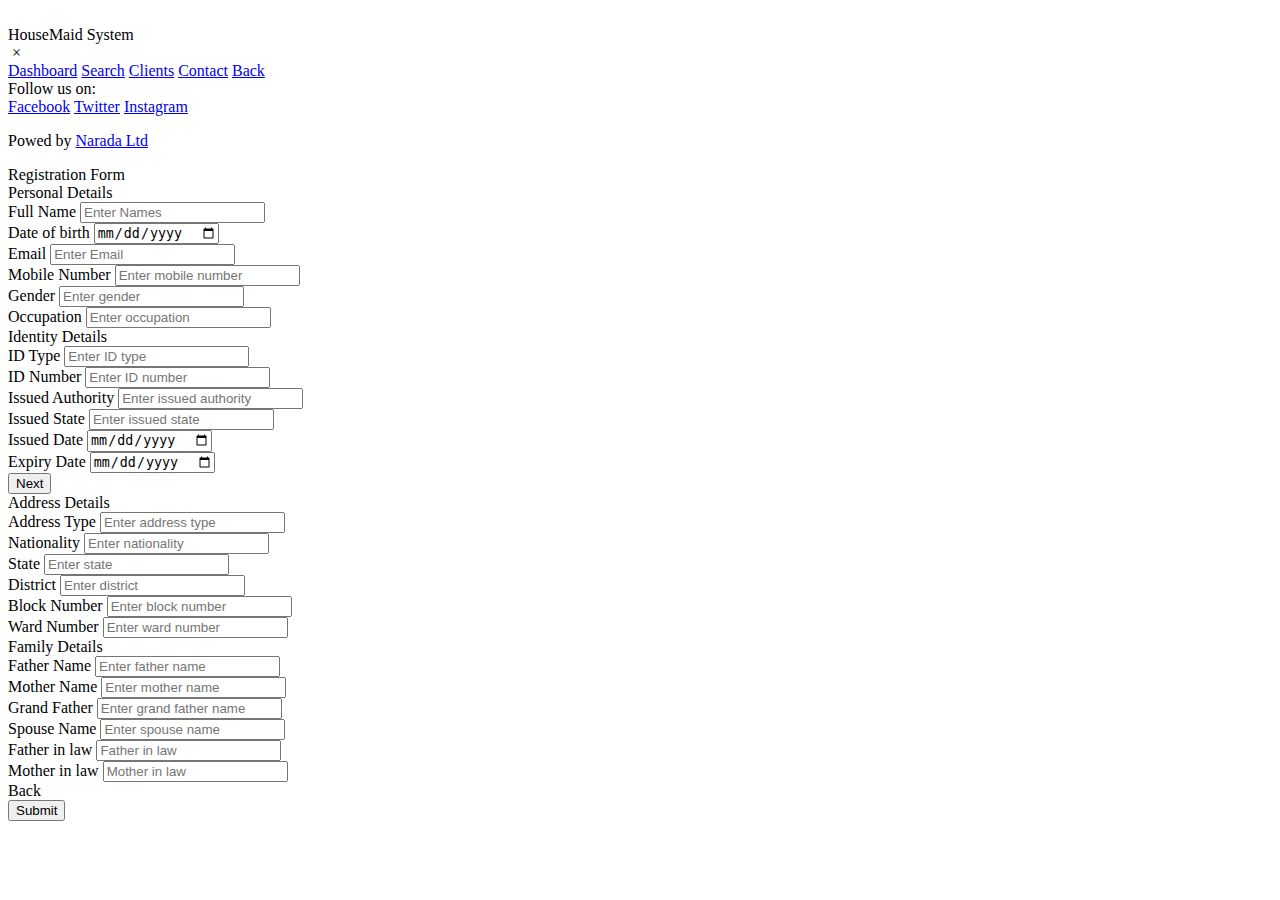
==== register.html @ eb78f795 "house maid regostration page" ====
<!DOCTYPE html>
<html lang="en">

<head>
    <meta charset="UTF-8">
    <meta http-equiv="X-UA-Compatible" content="IE=edge">
    <meta name="viewport" content="width=device-width, initial-scale=1.0">
    <link rel="icon" href="images/chart.jpg">
    <link rel="stylesheet" href="extensions/fontawesome/css/all.css">
    <link rel="stylesheet" href="css/register.css">
    <link rel="stylesheet" href="css/scrollbar.css">
    <link rel="stylesheet" href="css/newstyle.css">
    <title>HouseMaid | System</title>
</head>

<body>

    <div class="wholepage">
        <div class="header-info">
            <div>
                <a href="index.html">
                    <img src="images/logo.png" alt="">
                </a>
            </div>
            <header>HouseMaid System</header>

            <div class="leftside">
                <a href="#">
                    <i class="fa-solid fa-bars" title="Back" onclick="openNav()"></i>
                </a>
            </div>
        </div>

        <div id="mySidenav" class="sidenav">
            <div class="sidenavheader">
                <img src="images/logo.png" class="logo-sidenav" alt="">
                <span href="javascript:void(0)" class="closebtn" onclick="closeNav()">&times;</span>
            </div>
            <a class="sidenavlink" href="#"><i class="fa-solid fa-tv"></i> Dashboard</a>
            <a class="sidenavlink" href="searchmaid.html"><i class="fa-solid fa-search"></i> Search</a>
            <a class="sidenavlink" href="#"><i class="fa-solid fa-house"></i> Clients</a>
            <a class="sidenavlink" href="#"><i class="fa-solid fa-house"></i> Contact</a>
            <a class="sidenavlink" href="searchmaid.html"><i class="fa-solid fa-arrow-right"></i> Back</a>

            <div class="sidenav-bottom">
                <div class="details">
                    <header>Follow us on:</header>
                    <a class="sidenavlink" href="https://www.facebook.com/" target="_blank"><i
                            class="fa-brands fa-facebook"></i> <span>Facebook</span></a>
                    <a class="sidenavlink" href="https://www.twitter.com/" target="_blank"><i
                            class="fa-brands fa-twitter"></i> <span>Twitter</span></a>
                    <a class="sidenavlink" href="https://www.instagram.com/" target="_blank"><i
                            class="fa-brands fa-instagram"></i> <span>Instagram</span></a>
    
                    <div class="about-details">
                        <p>Powed by <a href="https://naradaelectronics.rw/"
                                target="_blank">Narada Ltd</a></p>
                        <!-- <p>+250 792 054 846</p> -->
                    </div>
                </div>
            </div>
        </div>

        <div class="form-contents">
            <div class="container">
                <header>Registration Form</header>

                <form action="#">
                    <div class="form first">
                        <div class="details personal">
                            <span class="title">Personal Details</span>

                            <div class="fields">
                                <div class="input-field">
                                    <label for="">Full Name </label>
                                    <input type="text" name="" placeholder="Enter Names" required>
                                </div>

                                <div class="input-field">
                                    <label for="">Date of birth </label>
                                    <input type="date" name="" placeholder="Enter Date of birth" required>
                                </div>

                                <div class="input-field">
                                    <label for="">Email </label>
                                    <input type="email" name="" placeholder="Enter Email" required>
                                </div>

                                <div class="input-field">
                                    <label for="">Mobile Number </label>
                                    <input type="number" name="" placeholder="Enter mobile number" required>
                                </div>

                                <div class="input-field">
                                    <label for="">Gender </label>
                                    <input type="text" name="" placeholder="Enter gender" required>
                                </div>

                                <div class="input-field">
                                    <label for="">Occupation </label>
                                    <input type="text" name="" placeholder="Enter occupation" required>
                                </div>
                            </div>
                        </div>

                        <div class="details ID">
                            <span class="title">Identity Details</span>

                            <div class="fields">
                                <div class="input-field">
                                    <label for="">ID Type </label>
                                    <input type="text" name="" placeholder="Enter ID type" required>
                                </div>

                                <div class="input-field">
                                    <label for="">ID Number </label>
                                    <input type="number" name="" placeholder="Enter ID number" required>
                                </div>

                                <div class="input-field">
                                    <label for="">Issued Authority </label>
                                    <input type="text" name="" placeholder="Enter issued authority" required>
                                </div>

                                <div class="input-field">
                                    <label for="">Issued State </label>
                                    <input type="text" name="" placeholder="Enter issued state" required>
                                </div>

                                <div class="input-field">
                                    <label for="">Issued Date </label>
                                    <input type="date" name="" placeholder="Enter issued date" required>
                                </div>

                                <div class="input-field">
                                    <label for="">Expiry Date </label>
                                    <input type="date" name="" placeholder="Enter expiry date" required>
                                </div>
                            </div>

                            <button class="nextBtn">
                                <span class="btnText">Next</span>
                                <i class="fa-solid fa-arrow-right"></i>
                            </button>

                        </div>
                    </div>

                    <div class="form second">
                        <div class="details address">
                            <span class="title">Address Details</span>

                            <div class="fields">
                                <div class="input-field">
                                    <label for="">Address Type </label>
                                    <input type="text" name="" placeholder="Enter address type" required>
                                </div>

                                <div class="input-field">
                                    <label for="">Nationality </label>
                                    <input type="text" name="" placeholder="Enter nationality" required>
                                </div>

                                <div class="input-field">
                                    <label for="">State </label>
                                    <input type="text" name="" placeholder="Enter state" required>
                                </div>

                                <div class="input-field">
                                    <label for="">District </label>
                                    <input type="text" name="" placeholder="Enter district" required>
                                </div>

                                <div class="input-field">
                                    <label for="">Block Number </label>
                                    <input type="number" name="" placeholder="Enter block number" required>
                                </div>

                                <div class="input-field">
                                    <label for="">Ward Number </label>
                                    <input type="number" name="" placeholder="Enter ward number" required>
                                </div>
                            </div>
                        </div>

                        <div class="details family">
                            <span class="title">Family Details</span>

                            <div class="fields">
                                <div class="input-field">
                                    <label for="">Father Name </label>
                                    <input type="text" name="" placeholder="Enter father name" required>
                                </div>

                                <div class="input-field">
                                    <label for="">Mother Name </label>
                                    <input type="text" name="" placeholder="Enter mother name" required>
                                </div>

                                <div class="input-field">
                                    <label for="">Grand Father </label>
                                    <input type="text" name="" placeholder="Enter grand father name" required>
                                </div>

                                <div class="input-field">
                                    <label for="">Spouse Name </label>
                                    <input type="text" name="" placeholder="Enter spouse name" required>
                                </div>

                                <div class="input-field">
                                    <label for="">Father in law </label>
                                    <input type="text" name="" placeholder="Father in law" required>
                                </div>

                                <div class="input-field">
                                    <label for="">Mother in law </label>
                                    <input type="text" name="" placeholder="Mother in law" required>
                                </div>
                            </div>

                            <div class="buttons">
                                <div class="backBtn">
                                    <i class="fa-solid fa-arrow-right"></i>
                                    <span class="btnText">Back </span>
                                </div>

                                <button class="nextBtn submitbtn">
                                    <span class="btnText">Submit </span>
                                    <i class="fa-solid fa-arrow-right"></i>
                                </button>
                            </div>

                        </div>
                    </div>
                </form>
            </div>
        </div>
    </div>

    <script src="javascript/script.js"></script>
    <script src="javascript/sidebar.js"></script>
</body>

</html>
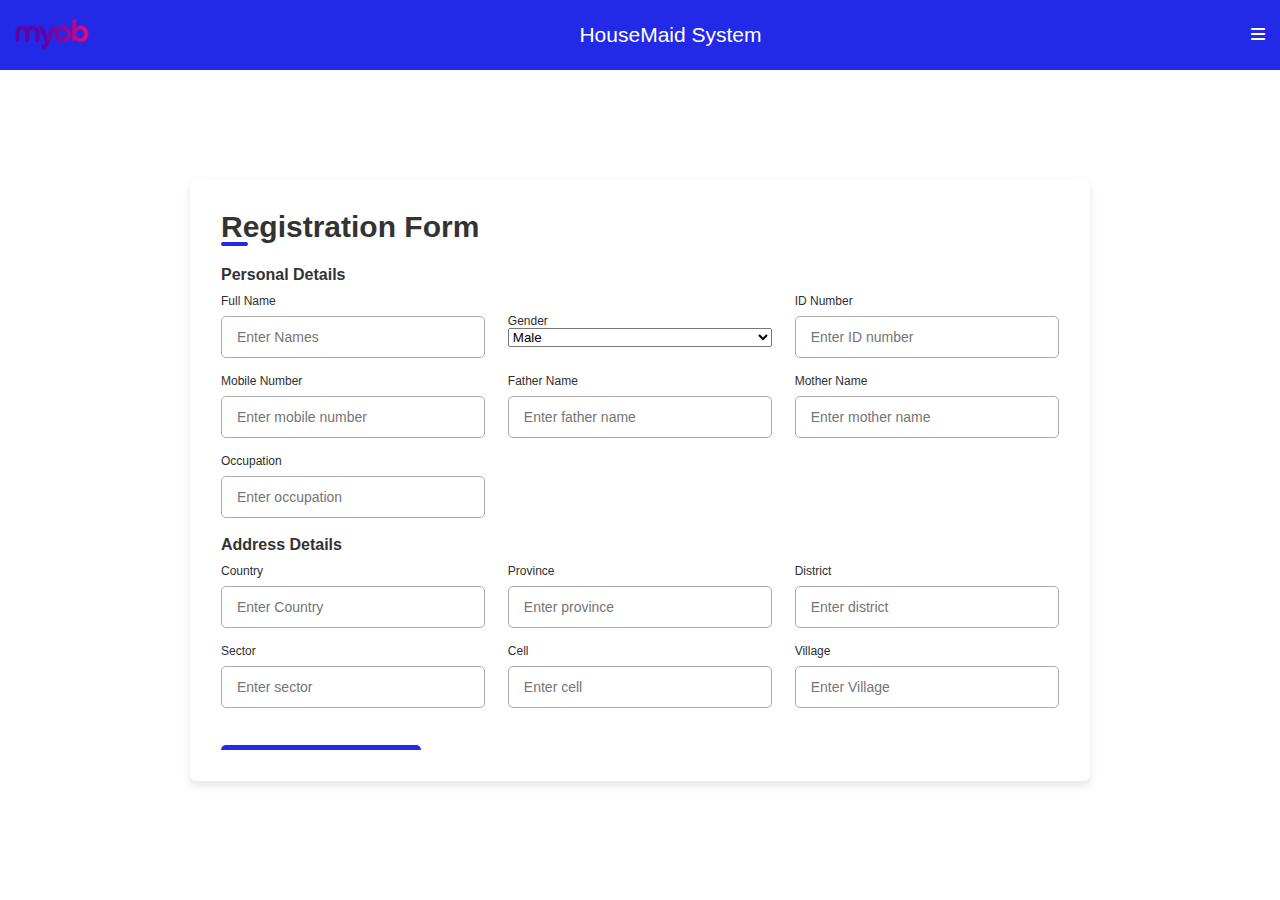
==== commit fc64f230: "register file" ====
--- a/register.html
+++ b/register.html
@@ -1,244 +1,296 @@
 <!DOCTYPE html>
 <html lang="en">
-
-<head>
-    <meta charset="UTF-8">
-    <meta http-equiv="X-UA-Compatible" content="IE=edge">
-    <meta name="viewport" content="width=device-width, initial-scale=1.0">
-    <link rel="icon" href="images/chart.jpg">
-    <link rel="stylesheet" href="extensions/fontawesome/css/all.css">
-    <link rel="stylesheet" href="css/register.css">
-    <link rel="stylesheet" href="css/scrollbar.css">
-    <link rel="stylesheet" href="css/newstyle.css">
-    <title>HouseMaid | System</title>
-</head>
-
-<body>
-
+  <head>
+    <meta charset="UTF-8" />
+    <meta http-equiv="X-UA-Compatible" content="IE=edge" />
+    <meta name="viewport" content="width=device-width, initial-scale=1.0" />
+    <link rel="icon" href="images/chart.jpg" />
+    <link rel="stylesheet" href="extensions/fontawesome/css/all.css" />
+    <link rel="stylesheet" href="css/register.css" />
+    <link rel="stylesheet" href="css/scrollbar.css" />
+    <link rel="stylesheet" href="css/newstyle.css" />
+    <title>HouseMaid || System</title>
+  </head>
+
+  <body>
     <div class="wholepage">
-        <div class="header-info">
-            <div>
-                <a href="index.html">
-                    <img src="images/logo.png" alt="">
-                </a>
+      <div class="header-info">
+        <div>
+          <a href="index.html">
+            <img src="images/logo.png" alt="" />
+          </a>
+        </div>
+        <header>HouseMaid System</header>
+
+        <div class="leftside">
+          <a href="#">
+            <i class="fa-solid fa-bars" title="Back" onclick="openNav()"></i>
+          </a>
+        </div>
+      </div>
+
+      <div id="mySidenav" class="sidenav">
+        <div class="sidenavheader">
+          <img src="images/logo.png" class="logo-sidenav" alt="" />
+          <span href="javascript:void(0)" class="closebtn" onclick="closeNav()"
+            >&times;</span
+          >
+        </div>
+        <a class="sidenavlink" href="#"
+          ><i class="fa-solid fa-tv"></i> Dashboard</a
+        >
+        <a class="sidenavlink" href="searchmaid.html"
+          ><i class="fa-solid fa-search"></i> Search</a
+        >
+        <a class="sidenavlink" href="#"
+          ><i class="fa-solid fa-house"></i> Clients</a
+        >
+        <a class="sidenavlink" href="#"
+          ><i class="fa-solid fa-house"></i> Contact</a
+        >
+        <a class="sidenavlink" href="searchmaid.html"
+          ><i class="fa-solid fa-arrow-right"></i> Back</a
+        >
+
+        <div class="sidenav-bottom">
+          <div class="details">
+            <header>Follow us on:</header>
+            <a
+              class="sidenavlink"
+              href="https://www.facebook.com/"
+              target="_blank"
+              ><i class="fa-brands fa-facebook"></i> <span>Facebook</span></a
+            >
+            <a
+              class="sidenavlink"
+              href="https://www.twitter.com/"
+              target="_blank"
+              ><i class="fa-brands fa-twitter"></i> <span>Twitter</span></a
+            >
+            <a
+              class="sidenavlink"
+              href="https://www.instagram.com/"
+              target="_blank"
+              ><i class="fa-brands fa-instagram"></i> <span>Instagram</span></a
+            >
+
+            <div class="about-details">
+              <p>
+                Powed by
+                <a href="https://naradaelectronics.rw/" target="_blank"
+                  >Narada Ltd</a
+                >
+              </p>
             </div>
-            <header>HouseMaid System</header>
-
-            <div class="leftside">
-                <a href="#">
-                    <i class="fa-solid fa-bars" title="Back" onclick="openNav()"></i>
-                </a>
+          </div>
+        </div>
+      </div>
+
+      <div class="form-contents">
+        <div class="container">
+          <header>Registration Form</header>
+
+          <form action="#">
+            <div class="form first">
+              <div class="details personal">
+                <span class="title">Personal Details</span>
+
+                <div class="fields">
+                  <div class="input-field">
+                    <label for="">Full Name </label>
+                    <input
+                      type="text"
+                      name=""
+                      placeholder="Enter Names"
+                      required
+                    />
+                  </div>
+                  <div class="input-field">
+                    <label for="">Gender </label>
+                    <select name="gender">
+                      <option value="Male">Male</option>
+                      <option value="Female">Female</option>
+                    </select>
+                  </div>
+                  <div class="input-field">
+                    <label for="">ID Number </label>
+                    <input
+                      type="number"
+                      name=""
+                      placeholder="Enter ID number"
+                      required
+                    />
+                  </div>
+                  <div class="input-field">
+                    <label for="">Mobile Number </label>
+                    <input
+                      type="number"
+                      name=""
+                      placeholder="Enter mobile number"
+                      required
+                    />
+                  </div>
+                  <div class="input-field">
+                    <label for="">Father Name </label>
+                    <input
+                      type="text"
+                      name=""
+                      placeholder="Enter father name"
+                      required
+                    />
+                  </div>
+                  <div class="input-field">
+                    <label for="">Mother Name </label>
+                    <input
+                      type="text"
+                      name=""
+                      placeholder="Enter mother name"
+                      required
+                    />
+                  </div>
+                  <div class="input-field">
+                    <label for="">Occupation </label>
+                    <input
+                      type="text"
+                      name=""
+                      placeholder="Enter occupation"
+                      required
+                    />
+                  </div>
+                </div>
+              </div>
+
+              <div class="details ID">
+                <span class="title">Address Details</span>
+
+                <div class="fields">
+                  <div class="input-field">
+                    <label for="">Country </label>
+                    <input
+                      type="text"
+                      name=""
+                      placeholder="Enter Country"
+                      required
+                    />
+                  </div>
+                  <div class="input-field">
+                    <label for="">Province </label>
+                    <input
+                      type="text"
+                      name=""
+                      placeholder="Enter province"
+                      required
+                    />
+                  </div>
+
+                  <div class="input-field">
+                    <label for="">District </label>
+                    <input
+                      type="text"
+                      name=""
+                      placeholder="Enter district"
+                      required
+                    />
+                  </div>
+
+                  <div class="input-field">
+                    <label for="">Sector</label>
+                    <input
+                      type="text"
+                      name=""
+                      placeholder="Enter sector"
+                      required
+                    />
+                  </div>
+
+                  <div class="input-field">
+                    <label for="">Cell</label>
+                    <input
+                      type="text"
+                      name=""
+                      placeholder="Enter cell"
+                      required
+                    />
+                  </div>
+                  <div class="input-field">
+                    <label for="">Village</label>
+                    <input
+                      type="text"
+                      name=""
+                      placeholder="Enter Village"
+                      required
+                    />
+                  </div>
+                </div>
+              </div>
+              <button class="nextBtn">
+                <span class="btnText">Next</span>
+                <i class="fa-solid fa-arrow-right"></i>
+              </button>
             </div>
-        </div>
-
-        <div id="mySidenav" class="sidenav">
-            <div class="sidenavheader">
-                <img src="images/logo.png" class="logo-sidenav" alt="">
-                <span href="javascript:void(0)" class="closebtn" onclick="closeNav()">&times;</span>
+
+            <div class="form second">
+              <div class="details family">
+                <span class="title">Employer Details</span>
+                <div class="fields">
+                  <div class="input-field">
+                    <label for="">Full Name</label>
+                    <input
+                      type="text"
+                      name=""
+                      placeholder="Enter your full name"
+                      required
+                    />
+                  </div>
+                  <div class="input-field">
+                    <label for="">Phone number</label>
+                    <input
+                      type="number"
+                      name=""
+                      placeholder="Enter your phone number"
+                      required
+                    />
+                  </div>
+
+                  <div class="input-field">
+                    <label for="">Mother Name </label>
+                    <input
+                      type="text"
+                      name=""
+                      placeholder="Enter mother name"
+                      required
+                    />
+                  </div>
+                  <div class="input-field">
+                    <label for="">Mother Alive </label>
+                    <input
+                      type="text"
+                      name=""
+                      placeholder="Enter father name"
+                      required
+                    />
+                  </div>
+                </div>
+
+                <div class="buttons">
+                  <div class="backBtn">
+                    <i class="fa-solid fa-arrow-right"></i>
+                    <span class="btnText">Back </span>
+                  </div>
+
+                  <button class="nextBtn submitbtn">
+                    <span class="btnText">Submit </span>
+                    <i class="fa-solid fa-arrow-right"></i>
+                  </button>
+                </div>
+              </div>
             </div>
-            <a class="sidenavlink" href="#"><i class="fa-solid fa-tv"></i> Dashboard</a>
-            <a class="sidenavlink" href="searchmaid.html"><i class="fa-solid fa-search"></i> Search</a>
-            <a class="sidenavlink" href="#"><i class="fa-solid fa-house"></i> Clients</a>
-            <a class="sidenavlink" href="#"><i class="fa-solid fa-house"></i> Contact</a>
-            <a class="sidenavlink" href="searchmaid.html"><i class="fa-solid fa-arrow-right"></i> Back</a>
-
-            <div class="sidenav-bottom">
-                <div class="details">
-                    <header>Follow us on:</header>
-                    <a class="sidenavlink" href="https://www.facebook.com/" target="_blank"><i
-                            class="fa-brands fa-facebook"></i> <span>Facebook</span></a>
-                    <a class="sidenavlink" href="https://www.twitter.com/" target="_blank"><i
-                            class="fa-brands fa-twitter"></i> <span>Twitter</span></a>
-                    <a class="sidenavlink" href="https://www.instagram.com/" target="_blank"><i
-                            class="fa-brands fa-instagram"></i> <span>Instagram</span></a>
-    
-                    <div class="about-details">
-                        <p>Powed by <a href="https://naradaelectronics.rw/"
-                                target="_blank">Narada Ltd</a></p>
-                        <!-- <p>+250 792 054 846</p> -->
-                    </div>
-                </div>
-            </div>
-        </div>
-
-        <div class="form-contents">
-            <div class="container">
-                <header>Registration Form</header>
-
-                <form action="#">
-                    <div class="form first">
-                        <div class="details personal">
-                            <span class="title">Personal Details</span>
-
-                            <div class="fields">
-                                <div class="input-field">
-                                    <label for="">Full Name </label>
-                                    <input type="text" name="" placeholder="Enter Names" required>
-                                </div>
-
-                                <div class="input-field">
-                                    <label for="">Date of birth </label>
-                                    <input type="date" name="" placeholder="Enter Date of birth" required>
-                                </div>
-
-                                <div class="input-field">
-                                    <label for="">Email </label>
-                                    <input type="email" name="" placeholder="Enter Email" required>
-                                </div>
-
-                                <div class="input-field">
-                                    <label for="">Mobile Number </label>
-                                    <input type="number" name="" placeholder="Enter mobile number" required>
-                                </div>
-
-                                <div class="input-field">
-                                    <label for="">Gender </label>
-                                    <input type="text" name="" placeholder="Enter gender" required>
-                                </div>
-
-                                <div class="input-field">
-                                    <label for="">Occupation </label>
-                                    <input type="text" name="" placeholder="Enter occupation" required>
-                                </div>
-                            </div>
-                        </div>
-
-                        <div class="details ID">
-                            <span class="title">Identity Details</span>
-
-                            <div class="fields">
-                                <div class="input-field">
-                                    <label for="">ID Type </label>
-                                    <input type="text" name="" placeholder="Enter ID type" required>
-                                </div>
-
-                                <div class="input-field">
-                                    <label for="">ID Number </label>
-                                    <input type="number" name="" placeholder="Enter ID number" required>
-                                </div>
-
-                                <div class="input-field">
-                                    <label for="">Issued Authority </label>
-                                    <input type="text" name="" placeholder="Enter issued authority" required>
-                                </div>
-
-                                <div class="input-field">
-                                    <label for="">Issued State </label>
-                                    <input type="text" name="" placeholder="Enter issued state" required>
-                                </div>
-
-                                <div class="input-field">
-                                    <label for="">Issued Date </label>
-                                    <input type="date" name="" placeholder="Enter issued date" required>
-                                </div>
-
-                                <div class="input-field">
-                                    <label for="">Expiry Date </label>
-                                    <input type="date" name="" placeholder="Enter expiry date" required>
-                                </div>
-                            </div>
-
-                            <button class="nextBtn">
-                                <span class="btnText">Next</span>
-                                <i class="fa-solid fa-arrow-right"></i>
-                            </button>
-
-                        </div>
-                    </div>
-
-                    <div class="form second">
-                        <div class="details address">
-                            <span class="title">Address Details</span>
-
-                            <div class="fields">
-                                <div class="input-field">
-                                    <label for="">Address Type </label>
-                                    <input type="text" name="" placeholder="Enter address type" required>
-                                </div>
-
-                                <div class="input-field">
-                                    <label for="">Nationality </label>
-                                    <input type="text" name="" placeholder="Enter nationality" required>
-                                </div>
-
-                                <div class="input-field">
-                                    <label for="">State </label>
-                                    <input type="text" name="" placeholder="Enter state" required>
-                                </div>
-
-                                <div class="input-field">
-                                    <label for="">District </label>
-                                    <input type="text" name="" placeholder="Enter district" required>
-                                </div>
-
-                                <div class="input-field">
-                                    <label for="">Block Number </label>
-                                    <input type="number" name="" placeholder="Enter block number" required>
-                                </div>
-
-                                <div class="input-field">
-                                    <label for="">Ward Number </label>
-                                    <input type="number" name="" placeholder="Enter ward number" required>
-                                </div>
-                            </div>
-                        </div>
-
-                        <div class="details family">
-                            <span class="title">Family Details</span>
-
-                            <div class="fields">
-                                <div class="input-field">
-                                    <label for="">Father Name </label>
-                                    <input type="text" name="" placeholder="Enter father name" required>
-                                </div>
-
-                                <div class="input-field">
-                                    <label for="">Mother Name </label>
-                                    <input type="text" name="" placeholder="Enter mother name" required>
-                                </div>
-
-                                <div class="input-field">
-                                    <label for="">Grand Father </label>
-                                    <input type="text" name="" placeholder="Enter grand father name" required>
-                                </div>
-
-                                <div class="input-field">
-                                    <label for="">Spouse Name </label>
-                                    <input type="text" name="" placeholder="Enter spouse name" required>
-                                </div>
-
-                                <div class="input-field">
-                                    <label for="">Father in law </label>
-                                    <input type="text" name="" placeholder="Father in law" required>
-                                </div>
-
-                                <div class="input-field">
-                                    <label for="">Mother in law </label>
-                                    <input type="text" name="" placeholder="Mother in law" required>
-                                </div>
-                            </div>
-
-                            <div class="buttons">
-                                <div class="backBtn">
-                                    <i class="fa-solid fa-arrow-right"></i>
-                                    <span class="btnText">Back </span>
-                                </div>
-
-                                <button class="nextBtn submitbtn">
-                                    <span class="btnText">Submit </span>
-                                    <i class="fa-solid fa-arrow-right"></i>
-                                </button>
-                            </div>
-
-                        </div>
-                    </div>
-                </form>
-            </div>
-        </div>
+          </form>
+        </div>
+      </div>
     </div>
 
     <script src="javascript/script.js"></script>
     <script src="javascript/sidebar.js"></script>
-</body>
-
-</html>+  </body>
+</html>
--- a/css/register.css
+++ b/css/register.css
@@ -0,0 +1,543 @@
+* {
+    margin: 0;
+    padding: 0;
+    box-sizing: border-box;
+    font-family: 'Segoe UI', Tahoma, Geneva, Verdana, sans-serif;
+}
+
+:root {
+    --whole-color: #ff7f50;
+    --main-color: #232ae7;
+    --gray-color: #808080;
+    --border-color: #dad7d7;
+    --black-color: #000000;
+    --white-color: #fff;
+}
+
+.sidenav {
+    height: 100%;
+    width: 0;
+    position: fixed;
+    z-index: 1;
+    top: 0;
+    right: 0;
+    background-color: #fff;
+    overflow-x: hidden;
+    transition: 0.5s;
+    padding-top: 60px;
+}
+
+.sidenav .sidenavlink {
+    display: block;
+    padding: 20px 30px;
+    background-color: #f7f6f6c0;
+    text-decoration: none;
+    color: var(--black-color);
+    border-bottom-right-radius: 10px;
+    border-top-left-radius: 10px;
+    margin-bottom: 10px;
+    transition: all 0.4s ease-in-out;
+}
+
+.sidenav .sidenavheader {
+    border-bottom: 1px solid var(--border-color);
+    margin-bottom: 5px;
+}
+
+.sidenav .sidenav-bottom {
+    position: relative;
+    margin-top: 200px;
+    padding-top: 10px;
+    border-top: 1px solid var(--border-color);
+}
+
+.sidenav-bottom header {
+    padding: 0 5px;
+    padding-bottom: 20px;
+    font-weight: 500;
+    font-size: 18px;
+}
+
+.sidenav .about-details {
+    padding: 20px 10px;
+    color: var(--gray-color);
+    user-select: none;
+    border-top: 1px solid var(--border-color);
+
+}
+
+.sidenav .logo-sidenav {
+    position: absolute;
+    top: 15px;
+    left: 10px;
+    width: 55px;
+}
+
+.sidenav .sidenavlink:hover {
+    background-color: var(--main-color);
+    color: #fff;
+}
+
+.sidenav .closebtn {
+    position: absolute;
+    top: 0;
+    right: 5px;
+    color: var(--black-color);
+    font-size: 30px;
+    margin-left: 50px;
+    text-decoration: none;
+    cursor: pointer;
+    transition: all 0.4s;
+}
+
+.sidenav .closebtn:hover {
+    color: var(--main-color);
+}
+
+
+.form-contents {
+    align-items: center;
+    justify-content: center;
+    display: flex;
+    min-height: 90vh;
+}
+
+.header-info {
+    position: fixed;
+    top: 0;
+    width: 100%;
+    background-color: #232ae7;
+    display: flex;
+    min-height: 70px;
+    align-items: center;
+    justify-content: space-between;
+    text-align: center;
+    margin-bottom: 5px;
+}
+
+.header-info header {
+    font-weight: 400;
+    margin-left: -10px;
+    font-size: 21px;
+    color: #fff;
+}
+
+.header-info a i {
+    padding-right: 15px;
+    text-decoration: none;
+    color: #fff;
+}
+
+.header-info img {
+    width: 100px;
+    padding: 5px 10px;
+}
+
+.container {
+    background-color: #fff;
+    max-width: 900px;
+    width: 100%;
+    padding: 30px;
+    border-radius: 6px;
+    margin: 0 15px;
+    box-shadow: 0 5px 10px rgba(0, 0, 0, 0.1);
+    border: 1px solid #ffffff;
+}
+
+.container header {
+    position: relative;
+    font-size: 30px;
+    font-weight: 700;
+    color: #333;
+}
+
+.container header::before {
+    content: "";
+    position: absolute;
+    background-color: #232ae7;
+    bottom: -2px;
+    height: 4px;
+    width: 27px;
+    left: 0;
+    border-radius: 8px;
+}
+
+.container form {
+    position: relative;
+    background-color: #fff;
+    min-height: 490px;
+    margin-top: 16px;
+    overflow: hidden;
+}
+
+.container form .form {
+    position: absolute;
+    background-color: #fff;
+    transition: 0.3s ease;
+}
+
+.container form .form.second {
+    opacity: 0;
+    pointer-events: none;
+    transform: translateX(100%);
+}
+
+form.secActive .form.second {
+    opacity: 1;
+    pointer-events: auto;
+    transform: translateX(0);
+}
+
+form.secActive .form.first {
+    opacity: 0;
+    pointer-events: none;
+    transform: translateX(-100%);
+}
+
+.container form .title {
+    display: block;
+    margin-bottom: 8px;
+    font-size: 16px;
+    font-weight: 600;
+    margin: 6px 0;
+    color: #333;
+}
+
+.container form .fields {
+    display: flex;
+    align-items: center;
+    justify-content: space-between;
+    flex-wrap: wrap;
+}
+
+form .fields .input-field {
+    margin: 4px 0;
+    display: flex;
+    flex-direction: column;
+    width: calc(100% / 3 - 15px);
+}
+
+.input-field label {
+    font-size: 12px;
+    font-weight: 500;
+    color: #2e2e2e;
+}
+
+.input-field input {
+    outline: none;
+    height: 42px;
+    margin: 8px 0;
+    padding: 0 15px;
+    color: #333;
+    font-size: 14px;
+    font-weight: 400;
+    border-radius: 5px;
+    border: 1px solid #aaa;
+}
+
+.input-field input:is(:focus, :valid) {
+    box-shadow: 0 3px 6px rgba(0, 0, 0, 0.13);
+}
+
+.input-field input[type="date"] {
+    color: #707070;
+}
+
+.input-field input[type="date"]:valid {
+    color: #333;
+}
+
+.container form button,
+.backBtn {
+    display: flex;
+    align-items: center;
+    justify-content: center;
+    height: 45px;
+    max-width: 200px;
+    width: 100%;
+    outline: none;
+    border: none;
+    background-color: #232ae7;
+    color: #fff;
+    cursor: pointer;
+    border-radius: 5px;
+    margin: 25px 0;
+    box-shadow: 0 3px 6px rgba(0, 0, 0, 0.13);
+    transition: all 0.3 linear;
+}
+
+form button i {
+    margin: 0 6px;
+}
+
+
+form .backBtn {
+    font-size: 14px;
+    cursor: pointer;
+    box-shadow: 0 3px 6px rgba(0, 0, 0, 0.13);
+}
+
+
+form .backBtn i {
+    margin: 0 7px;
+    transform: rotate(180deg);
+}
+
+form .nextBtn:hover,
+.backBtn:hover {
+    opacity: 0.9;
+}
+
+form .buttons {
+    display: flex;
+    align-items: center;
+}
+
+form .buttons .submitbtn {
+    margin: 14px;
+}
+
+
+@media (max-width: 750px) {
+    .container form {
+        overflow-y: scroll;
+    }
+
+    .container form::-webkit-scrollbar {
+        display: none;
+    }
+
+    form .fields .input-field {
+        width: calc(100% / 2 - 15px);
+    }
+}
+
+@media (max-width: 550px) {
+    form .fields .input-field {
+        width: 100%;
+    }
+}
+
+@media (max-width: 400px) {
+    .container form {
+        min-height: 550px;
+    }
+}
+
+/* Define Login codes */
+
+.form-container {
+    width: 100vw;
+    height: 100vh;
+    display: grid;
+    grid-template-columns: repeat(2, 1fr);
+    padding: 0 2em;
+}
+
+.form-container .img {
+    width: 100%;
+    display: flex;
+    justify-content: flex-end;
+    align-items: center;
+}
+
+.form-container .login-content {
+    display: flex;
+    justify-content: center;
+    align-items: center;
+    text-align: center;
+}
+
+.login-content .title-container {
+    text-align: left;
+    padding-bottom: 20px;
+}
+
+.login-content .title-container h1 {
+    color: #232ae7;
+    font-size: 30px;
+    font-weight: 600;
+}
+
+.login-content .title-container h2 {
+    font-size: 30px;
+    font-weight: 600;
+    text-transform: none;
+    margin: 2px 0;
+}
+
+.login-content .title-container p {
+    font-size: 15px;
+    font-weight: 500;
+    color: #c0c0c0;
+}
+
+.login-content .login-inner-content {
+    padding-top: 5px;
+    padding-right: 10px;
+    padding-bottom: 20px;
+    padding-left: 10px;
+    border-radius: 10px;
+    box-shadow: 0px 0px 26px -6px rgba(0, 0, 0, 0.10);
+}
+
+.login-content .login-inner-content .input-div {
+    position: relative;
+    display: grid;
+    grid-template-columns: 7% 93%;
+    margin-top: 5px;
+    padding: 5px 0;
+    border-bottom: 2px solid #d9d9d9;
+}
+
+.login-content .login-inner-content .input-div .one {
+    margin-top: 0;
+}
+
+.login-content .login-inner-content .input-div .i {
+    color: #d9d9d9;
+    display: flex;
+    justify-content: center;
+    align-items: center;
+}
+
+.login-content .login-inner-content .input-div .i i {
+    transition: .3s;
+}
+
+.input-div > div {
+    position: relative;
+    height: 45px;
+}
+
+.input-div > div {
+    position: relative;
+    height: 45px;
+}
+
+.input-div > div > h5 {
+    position: absolute;
+    left: 10px;
+    top: 50%;
+    transform: translateY(-50%);
+    color: #999;
+    font-size: 15px;
+    transition: .3s;
+    font-weight: 500;
+}
+
+.input-div::before, .input-div::after {
+    content: '';
+    position: absolute;
+    bottom: -2px;
+    width: 0%;
+    height: 2px;
+    background-color: #232ae7;
+    transition: .4s;
+}
+
+.input-div::before {
+    right: 50%;
+}
+
+.input-div::after {
+    left: 50%;
+}
+
+.input-div.focus::before, .input-div.focus::after {
+    width: 50%;
+}
+
+.input-div.focus > div > h5 {
+    top: 3px;
+    font-size: 12px;
+    font-weight: 500;
+}
+
+.input-div > div > input {
+    position: absolute;
+    left: 0;
+    top: 0;
+    width: 100%;
+    height: 100%;
+    border: none;
+    outline: none;
+    background: none;
+    padding: 0.5em 0.7em;
+    font-size: 15px;
+    color: #555;
+    font-family: 'Segoe UI', Tahoma, Geneva, Verdana, sans-serif;
+}
+
+.input-div .pass {
+    margin-bottom: 4px;
+}
+
+.login-inner-content a {
+    display: block;
+    text-align: right;
+    color: rgba(0, 0, 0);
+    margin-top: 10px;
+    font-size: 14px;
+    font-weight: 600;
+    transition: .3s;
+}
+
+.login-content a {
+    text-decoration: none;
+    color: unset;
+}
+
+.login-content a:hover {
+    color: #232ae7 !important;
+}
+
+.login-content .loginbtn {
+    display: block;
+    width: 100%;
+    height: 50px;
+    border-radius: 50px;
+    outline: none;
+    border: none;
+    background-image: linear-gradient(to right, #232ae7, #3e44f0, #0f16ec);
+    background-size: 200%;
+    font-size: 1.2em;
+    color: #fff;
+    margin: 1rem 0;
+    cursor: pointer;
+    transition: .5s;
+}
+
+.login-content .loginbtn:hover {
+    background-position: right;
+}
+
+.login-content h5 {
+    font-size: 12px;
+    font-weight: 600;
+}
+
+/* Define responsive codes */
+
+@media (max-width: 1356px) {
+    .img img {
+        width: 600px;
+    }
+}
+
+
+@media (max-width: 980px) {
+    .img img {
+        width: 400px;
+    }
+}
+
+@media (max-width: 850px) {
+    .img img {
+        display: none;
+    }
+
+    .form-container {
+        grid-template-columns: 1fr;
+    }
+}
--- a/css/scrollbar.css
+++ b/css/scrollbar.css
@@ -0,0 +1,12 @@
+::-webkit-scrollbar {
+    width: 5px;
+}
+
+::-webkit-scrollbar-thumb {
+    background-color: #1b1b1b;
+    border-radius: 3px;
+}
+
+::-webkit-scrollbar-track {
+    background-color: #ccc;
+}--- a/css/newstyle.css
+++ b/css/newstyle.css
@@ -0,0 +1,290 @@
+* {
+    margin: 0;
+    padding: 0;
+    box-sizing: border-box;
+}
+
+:root {
+    --whole-color: #ff7f50;
+    --main-color: #232ae7;
+    --gray-color: #808080;
+    --border-color: #dad7d7;
+    --black-color: #000000;
+    --white-color: #fff;
+}
+
+body {
+    margin-top: 75px;
+}
+
+.sidenav {
+    height: 100%;
+    width: 0;
+    position: fixed;
+    z-index: 1;
+    top: 0;
+    right: 0;
+    background-color: #fff;
+    overflow-x: hidden;
+    transition: 0.5s;
+    padding-top: 60px;
+}
+
+.sidenav .sidenavlink {
+    display: block;
+    padding: 20px 30px;
+    background-color: #f7f6f6c0;
+    text-decoration: none;
+    color: var(--black-color);
+    border-bottom-right-radius: 10px;
+    border-top-left-radius: 10px;
+    margin-bottom: 10px;
+    transition: all 0.4s ease-in-out;
+}
+
+.sidenav .sidenavheader {
+    border-bottom: 1px solid var(--border-color);
+    margin-bottom: 5px;
+}
+
+.sidenav .sidenav-bottom {
+    position: relative;
+    margin-top: 200px;
+    padding-top: 10px;
+    border-top: 1px solid var(--border-color);
+}
+
+.sidenav-bottom header {
+    padding: 0 5px;
+    padding-bottom: 20px;
+    font-weight: 500;
+    font-size: 18px;
+}
+
+.sidenav .about-details {
+    padding: 20px 10px;
+    color: var(--gray-color);
+    user-select: none;
+    border-top: 1px solid var(--border-color);
+
+}
+
+.sidenav .logo-sidenav {
+    position: absolute;
+    top: 15px;
+    left: 10px;
+    width: 55px;
+}
+
+.sidenav .sidenavlink:hover {
+    background-color: var(--main-color);
+    color: #fff;
+}
+
+.sidenav .closebtn {
+    position: absolute;
+    top: 0;
+    right: 5px;
+    color: var(--black-color);
+    font-size: 30px;
+    margin-left: 50px;
+    text-decoration: none;
+    cursor: pointer;
+    transition: all 0.4s;
+}
+
+.sidenav .closebtn:hover {
+    color: var(--main-color);
+}
+
+
+.search-container {
+    align-items: center;
+    justify-content: center;
+    display: flex;
+    flex-direction: column;
+    min-height: 50vh;
+}
+
+.search-container h2 {
+    font-size: 35px;
+    margin-bottom: 20px;
+    text-align: center;
+    font-weight: 500;
+    user-select: none;
+}
+
+.search-container h2 span {
+    position: relative;
+    z-index: -1;
+}
+
+.search-container h2 span::before {
+    content: "";
+    position: absolute;
+    background-color: #232ae7;
+    bottom: -2px;
+    height: 4px;
+    width: 47px;
+    left: 0;
+    border-radius: 8px;
+}
+
+.search-container .searchdiv {
+    position: relative;
+    background-color: #f8f8f8;
+    padding: 20px;
+    width: 40%;
+    border: 1px solid var(--main-color);
+    border-radius: 5px;
+}
+
+.searchdiv input {
+    padding: 0 25px;
+    height: 50px;
+    padding-right: 58px;
+    width: 100%;
+    outline: none;
+    border: 0;
+    border-bottom: 4px solid #eee;
+    border-radius: 40px;
+}
+
+.searchdiv input::placeholder {
+    color: rgb(167, 161, 161);
+    font-size: 16px;
+}
+
+.searchdiv button {
+    position: absolute;
+    right: 20px;
+    color: gray;
+    padding: 10px 20px;
+    font-size: 18px;
+    top: 23.5%;
+    border-radius: 30px;
+    outline: none;
+    border: 0;
+    background-color: transparent;
+    transition: all 0.4s;
+    cursor: pointer;
+}
+
+.searchdiv button:hover {
+    background-color: #d8d5d5;
+    color: var(--main-color);
+}
+
+.housemaid-details {
+    width: 100%;
+}
+
+.housemaid-details .table-details {
+    overflow-y: scroll;
+}
+
+.housemaid-details table {
+    margin: auto;
+    border-collapse: collapse;
+    border-spacing: 0;
+    width: 90%;
+    border: 1px solid #ddd;
+}
+
+.housemaid-details table th,
+.housemaid-details table td {
+    text-align: left;
+    padding: 16px;
+}
+
+.housemaid-details table tr:nth-child(even) {
+    background-color: #f2f2f2;
+}
+
+.viewdetails-container {
+    align-items: center;
+    justify-content: center;
+    display: flex;
+    flex-direction: column;
+}
+
+.viewdetails-container header h1 {
+    padding-top: 50px;
+    padding-bottom: 50px;
+}
+
+.viewdetails-container .viewcontainer {
+    align-items: center;
+    justify-content: center;
+    display: flex;
+    border-bottom: 1px solid #eee;
+    width: 100%;
+    margin-bottom: 40px;
+    padding-bottom: 40px;
+}
+
+.viewdetails-container .viewcontainer .hfield .fieldview {
+    margin-right: 40px;
+    border-bottom: 1px solid #eee;
+}
+
+.hfield .fieldview label {
+    font-weight: 700;
+}
+
+.hfield .fieldview p {
+    padding-left: 10px;
+}
+
+.viewdetails-container footer img {
+    opacity: 0.1;
+    user-select: none;
+    pointer-events: none;
+    width: 100%;
+}
+
+@media (max-width: 650px) {
+    .viewdetails-container .viewcontainer {
+        flex-direction: column;
+        justify-content: flex-end;
+    }
+
+    .viewdetails-container header h1 {
+        padding-top: 10px;
+        padding-bottom: 10px;
+        text-align: center;
+    }
+}
+
+@media (max-width: 1000px) {
+    .search-container .searchdiv {
+        width: 80%;
+    }
+}
+
+@media (max-width: 500px) {
+    .search-container .searchdiv {
+        width: 100%;
+        padding: 1px;
+    }
+
+    .searchdiv input {
+        width: 100%;
+    }
+
+    .searchdiv button {
+        right: 0px;
+        font-size: 18px;
+        top: 2%;
+    }
+}
+
+@media screen and (max-height: 450px) {
+    .sidenav {
+        padding-top: 15px;
+    }
+
+    .sidenav a {
+        font-size: 18px;
+    }
+}